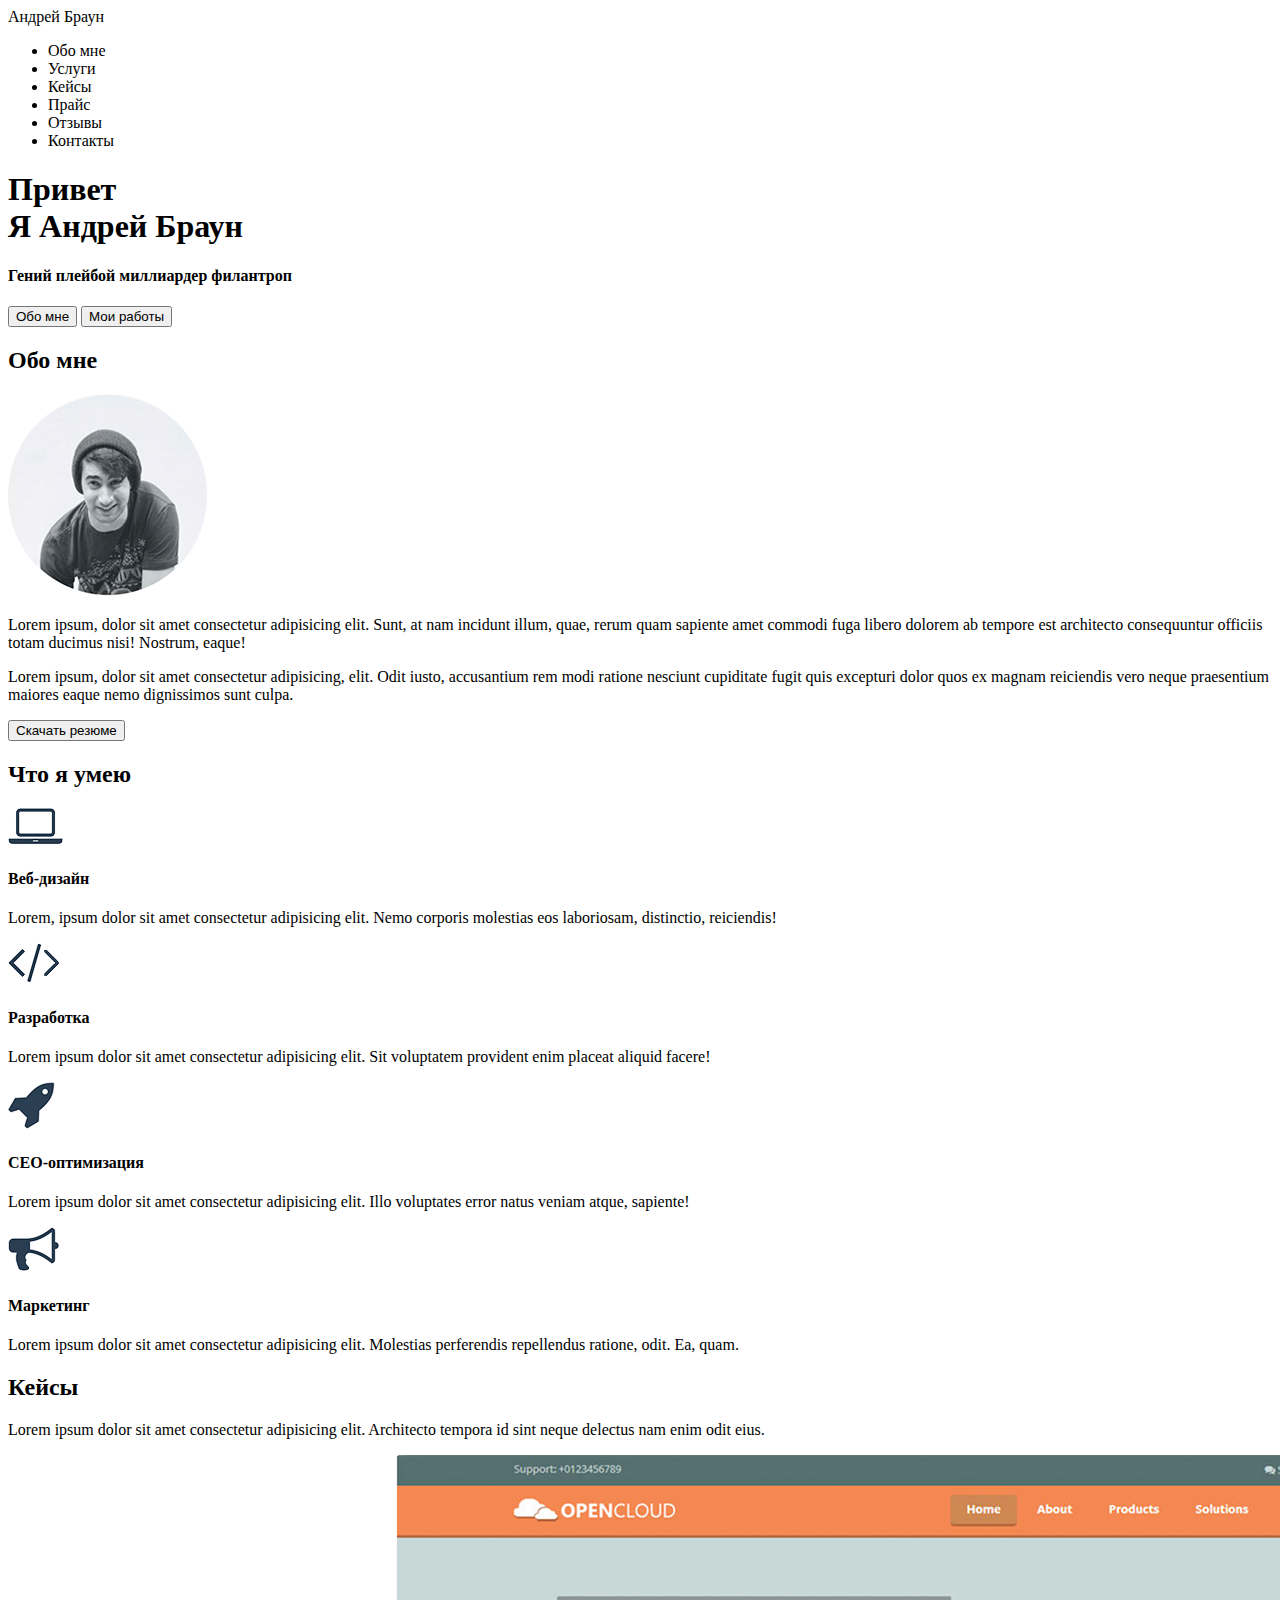
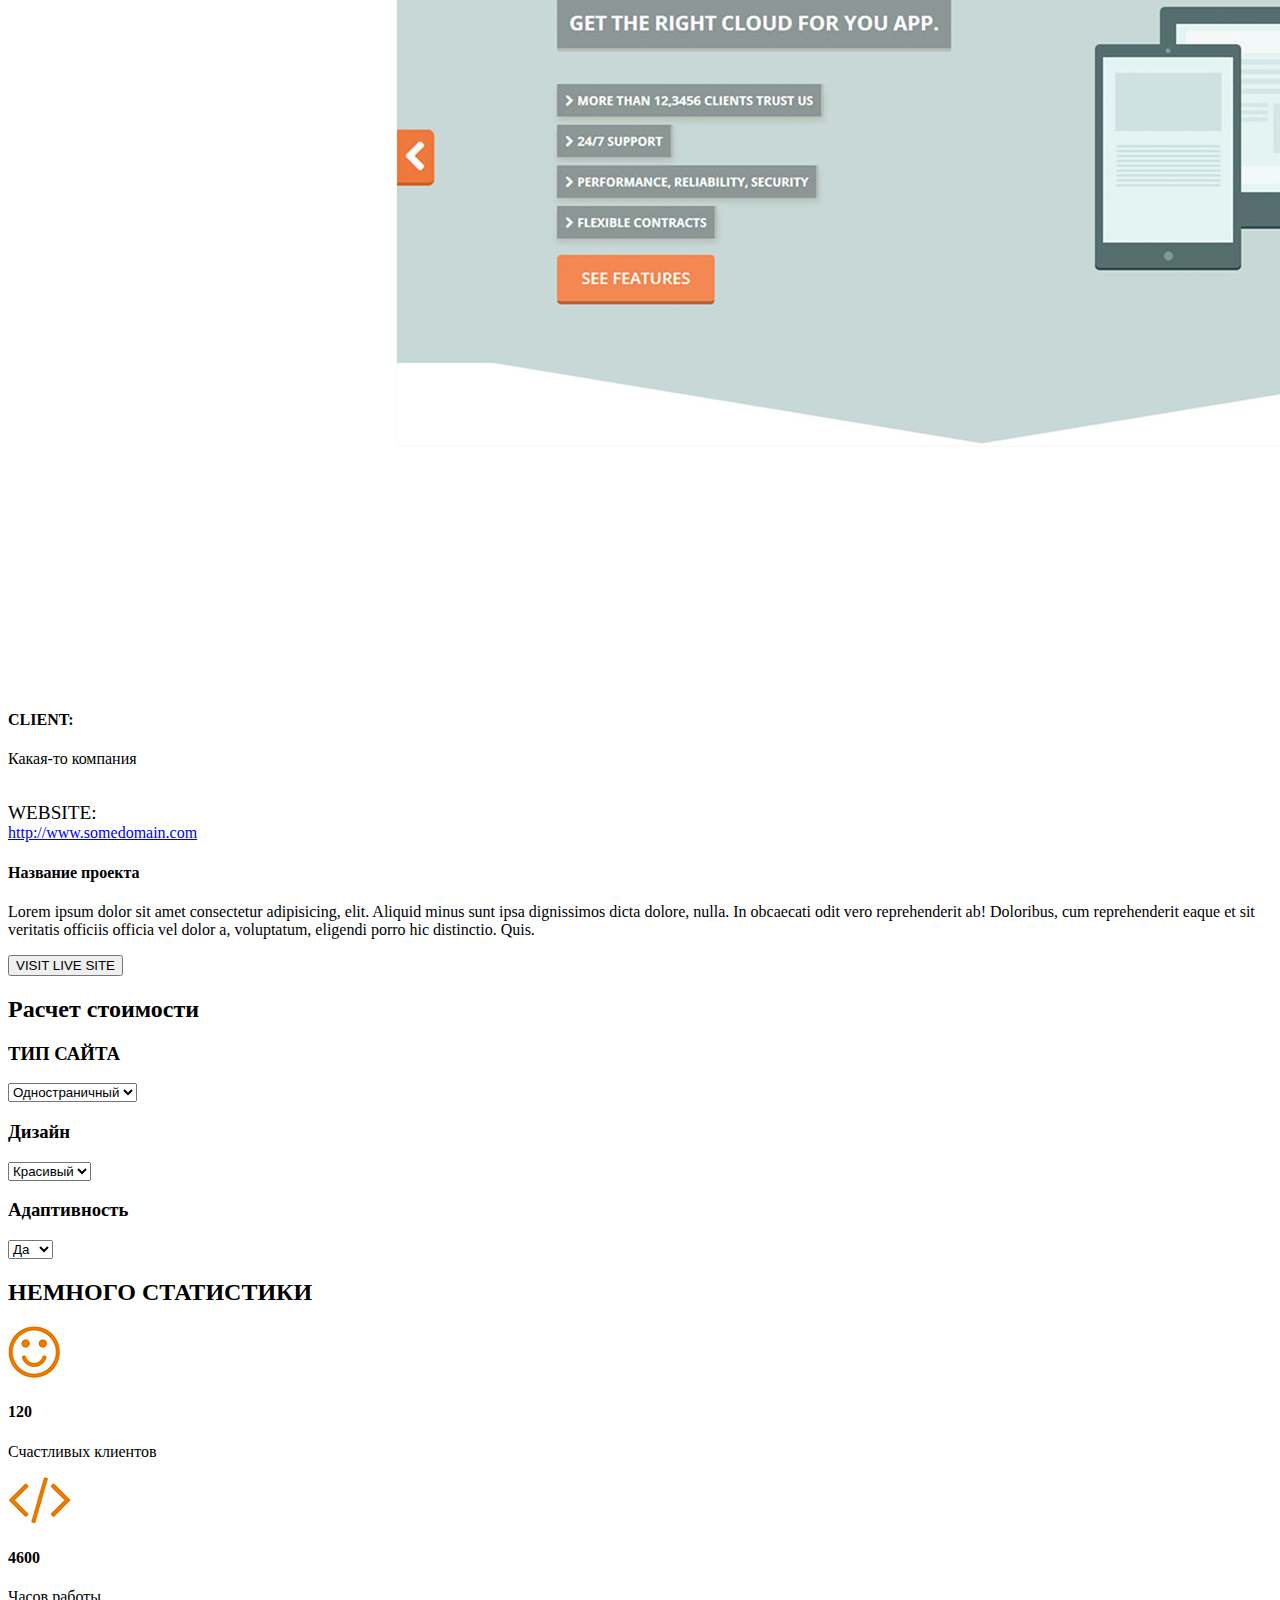
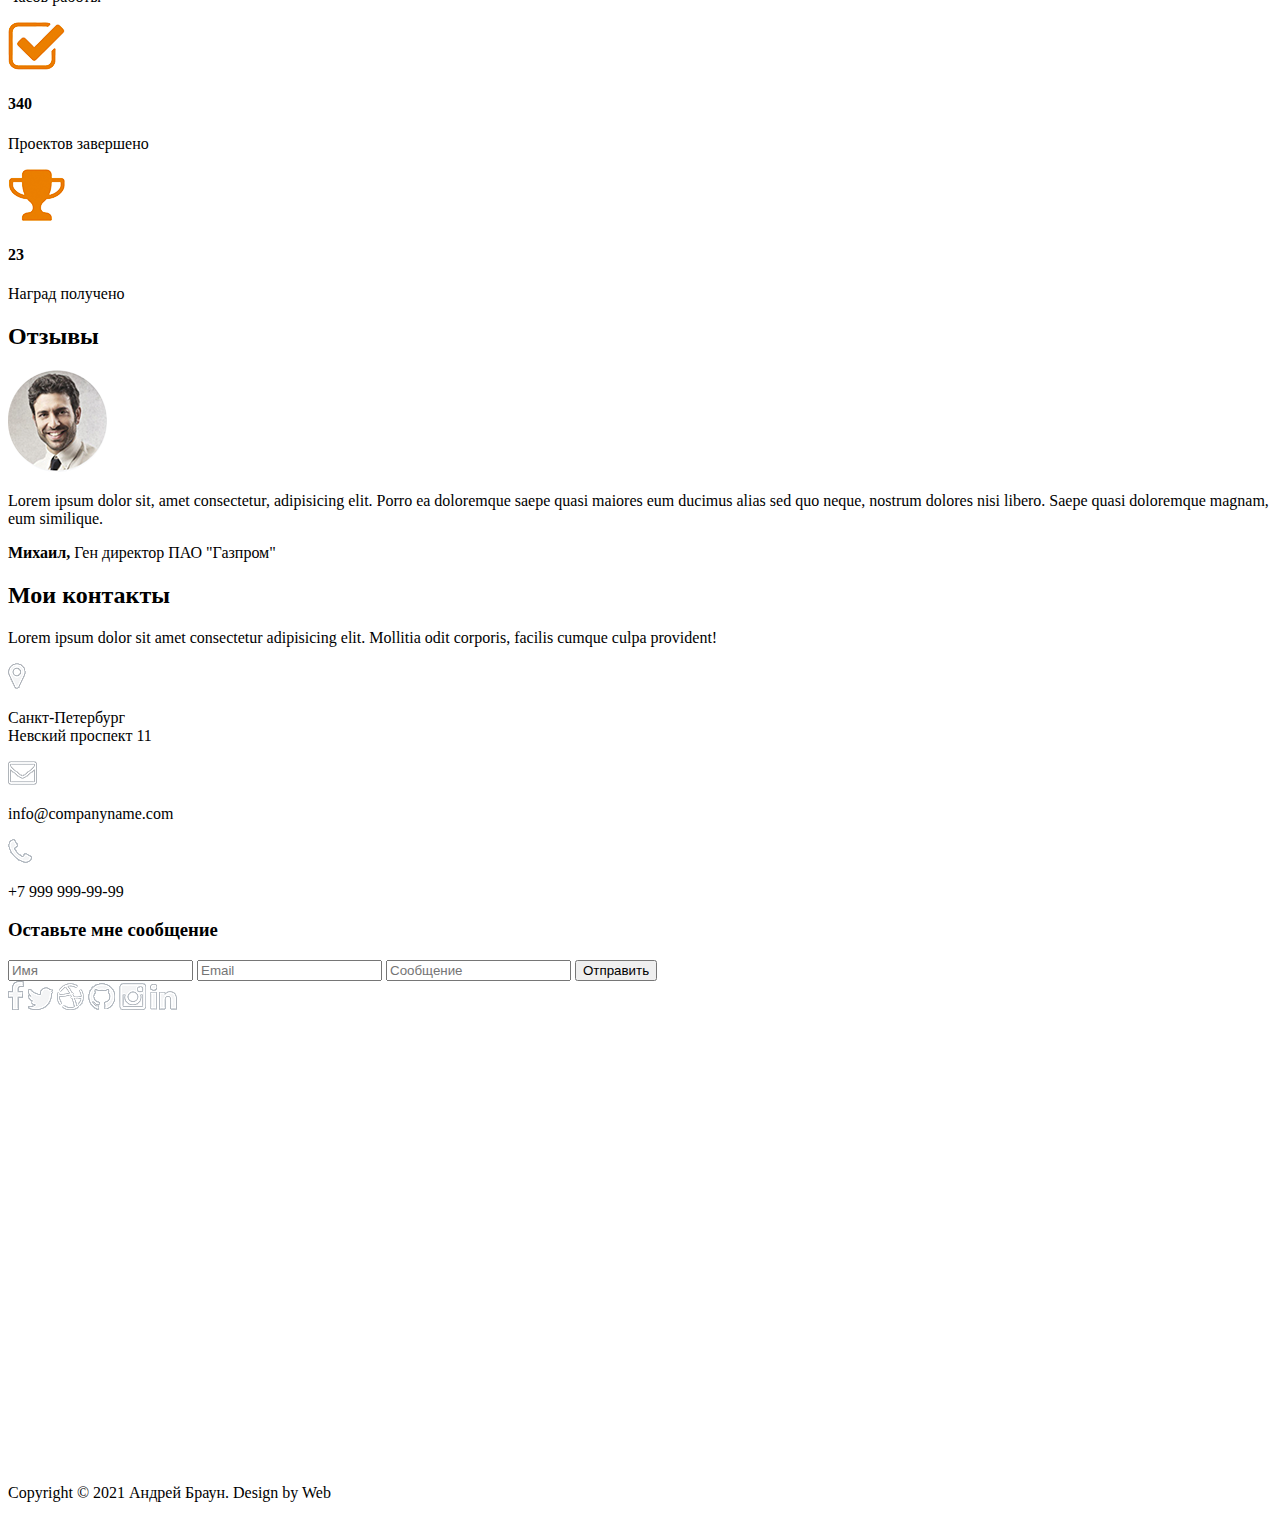
==== src/index.html @ 6a7c2b85 "Залил 1 задание" ====
<!DOCTYPE html>
<html lang="ru">
<head>
	<meta charset="UTF-8">
	<meta name="viewport" content="width=device-width, initial-scale=1.0">
	<link rel="shortcut icon" href="img\1.png" type="image/x-icon">
	<title>Perviy Yrok</title>
</head>
<body>
	<header>
		<nav>
			<div class="logo">Андрей Браун</div>
			<div class="menu"><ul>
				<li>Обо мне </li>
				<li>Услуги</li>
				<li>Кейсы</li>
				<li>Прайс</li>
				<li>Отзывы</li>
				<li>Контакты</li>
			</ul></div>
		</nav>
	</header>



	<div class="main"><div class="title_container">
		<h1>Привет <br> Я Андрей Браун</h1>
		<h4>Гений плейбой миллиардер филантроп</h4>
		<input type="submit" value="Обо мне"> 
		<input type="submit" value="Мои работы"> 
	</div>
	</div>



	<div class="info">
		<h2>Обо мне</h2>
		<img src="img\фотка.png" alt="">
		<p>Lorem ipsum, dolor sit amet consectetur adipisicing elit. Sunt, at nam incidunt illum, quae, rerum quam sapiente amet commodi fuga libero dolorem ab tempore est architecto consequuntur officiis totam ducimus nisi! Nostrum, eaque!</p>
		<p>Lorem ipsum, dolor sit amet consectetur adipisicing, elit. Odit iusto, accusantium rem modi ratione nesciunt cupiditate fugit quis excepturi dolor quos ex magnam reiciendis vero neque praesentium maiores eaque nemo dignissimos sunt culpa.</p>
		<input type="submit" value="Скачать резюме"> 
	</div>



	<div class="info_skills">
		<h2>Что я умею</h2>
		<div class="skills">
			<img src="img\ноут.png" alt="изображение">
			 <h4>Веб-дизайн</h4>
			 <p>Lorem, ipsum dolor sit amet consectetur adipisicing elit. Nemo corporis molestias eos laboriosam, distinctio, reiciendis!</p>
		</div>
		<div class="skills">
			<img src="img\знак.png" alt="изображение">
			<h4> Разработка </h4> 
			<p>Lorem ipsum dolor sit amet consectetur adipisicing elit. Sit voluptatem provident enim placeat aliquid facere!</p>
		</div>
		<div class="skills">
			<img src="img\ракета.png" alt="изображение">
			<h4>CEO-оптимизация</h4>
			<p>Lorem ipsum dolor sit amet consectetur adipisicing elit. Illo voluptates error natus veniam atque, sapiente!</p>
		</div>
		<div class="skills">
			<img src="img\граммофон.png" alt="изображение">
			<h4>Маркетинг</h4>
			<p> Lorem ipsum dolor sit amet consectetur adipisicing elit. Molestias perferendis repellendus ratione, odit. Ea, quam.</p>
		</div>
	</div>



	<div class="refs">
		<h2>Кейсы</h2>
		<p>Lorem ipsum dolor sit amet consectetur adipisicing elit. Architecto tempora id sint neque delectus nam enim odit eius.</p>
		<p><img src="img\photo.png"></p>
		<div class="clientinfo">
		<h4>CLIENT:</h4>
		<p>Какая-то компания</p>
		<br><span><big>WEBSITE:</big><br><a href="http://www.somedomain.com">http://www.somedomain.com</a></span>
		</div>
		<div class="clientinfo">
			<h4>Название проекта</h4>
			<p>Lorem ipsum dolor sit amet consectetur adipisicing, elit. Aliquid minus sunt ipsa dignissimos dicta dolore, nulla. In obcaecati odit vero reprehenderit ab! Doloribus, cum reprehenderit eaque et sit veritatis officiis officia vel dolor a, voluptatum, eligendi porro hic distinctio. Quis.</p>
		</div>
		<div>
			  <form action="http://www.somedomain.com" target="_blank">
   				<button>VISIT LIVE SITE</button> </form>

		</div>



		<div class="cost">
			<form action="">
			<h2>Расчет стоимости</h2>
			<div class="sitetype">
				<h3>ТИП САЙТА</h3>
				<select name="list" id="list">
					<option value="Opt1">Одностраничный</option>
					<option value="Opt2">Двухстраничный </option>
				</select>
			</div>
			<div class="design">
				<h3>Дизайн</h3>
				<select name="list1" id="list1">
					<option value="Opt1">Красивый</option>
					<option value="Opt2">Дешевый</option>
				</select>
			</div>
			<div class="adaptation">
				<h3>Адаптивность</h3>
				<select name="list" id="list">
					<option value="Opt1">Да</option>
					<option value="Opt2">Нет </option>
				</select>
			</div>
			</form>
		</div>


		<div class="stats">
			<h2>НЕМНОГО СТАТИСТИКИ</h2>
		<div class="statsinfo">
			<img src="img\смайл.png" alt="изображение">
			 <h4>120</h4> 
			 <p>Счастливых клиентов</p>
		</div>
		<div class="statsinfo">
			<img src="img\скобки.png" alt="изображение">
			<h4>4600</h4> 
			<p>Часов работы</p>
		</div>
		<div class="statsinfo">
			<img src="img\галочка.png" alt="изображение">
			<h4>340</h4>
			<p>Проектов завершено</p>
		</div>
		<div class="statsinfo">
			<img src="img\кубок.png" alt="изображение">
			<h4>23</h4>
			<p>Наград получено</p>
		</div>
		</div>



		<div class="reviews">
			<h2>Отзывы</h2>
			<img src="img\фотка3.png" alt="">
			<p>Lorem ipsum dolor sit, amet consectetur, adipisicing elit. Porro ea doloremque saepe quasi maiores eum ducimus alias sed quo neque, nostrum dolores nisi libero. Saepe quasi doloremque magnam, eum similique.</p>
			<p><b>Михаил,</b> Ген директор ПАО "Газпром"</p>
		</div>
	</div>



	<div class="contacts">
		<h2>Мои контакты</h2>
		<p>Lorem ipsum dolor sit amet consectetur adipisicing elit. Mollitia odit corporis, facilis cumque culpa provident!</p>
		<div class="connect">
			<img src="img\гео.png">
			</p>Санкт-Петербург <br> Невский проспект 11</p>
		</div>
		<div class="connect">
			<img src="img\конверт.png">
			<p>info@companyname.com</p>
		</div>
		<div class="connect">
			<img src="img\труба.png">
			</p>+7 999 999-99-99</p>
		</div>

		<div class="connect2">
			<h3>Оставьте мне сообщение</h3>
			<form action="#">
				<input type="text" name="text_input" placeholder="Имя">
				<input type="text" name="text_input" placeholder="Email">
				<input type="text" name="text_input" placeholder="Сообщение">
				<input type="submit" value="Отправить">
			</form>
		</div>
		<div class="social">
		<a href="https://www.facebook.com" target="_blank"><img src="img\фб.png" alt=""></a>
		<a href="https://www.twitter.com" target="_blank"><img src="img\твитер.png" alt=""></a>
		<a href="https://is.gd/rsWYgh" target="_blank"><img src="img\мяч.png" alt=""></a>
		<a href="https://www.github.com" target="_blank"><img src="img\киса.png" alt=""></a>
		<a href="https://www.instagram.com/" target="_blank"><img src="img\инст.png" alt=""></a>
		<a href="https://is.gd/rsWYgh"  target="_blank"><img src="img\ин.png" alt=""></a>
		</div>
		<div>
			<iframe src="https://www.google.com/maps/embed?pb=!1m18!1m12!1m3!1d1998.7349616324523!2d30.313203216173388!3d59.936539969229884!2m3!1f0!2f0!3f0!3m2!1i1024!2i768!4f13.1!3m3!1m2!1s0x4696311ab9f1d71d%3A0x11442eb618bdb52f!2z0J3QtdCy0YHQutC40Lkg0L_RgC4sIDExLCDQodCw0L3QutGCLdCf0LXRgtC10YDQsdGD0YDQsywgMTkxMTg2!5e0!3m2!1sru!2sru!4v1632781624962!5m2!1sru!2sru" width="100%" height="450" style="border:0;" allowfullscreen="" loading="lazy"></iframe>
		</div>
		<footer>
			<p>Copyright © 2021 Андрей Браун. Design by Web</p>
		</footer>
	</div>
</body>
</html>
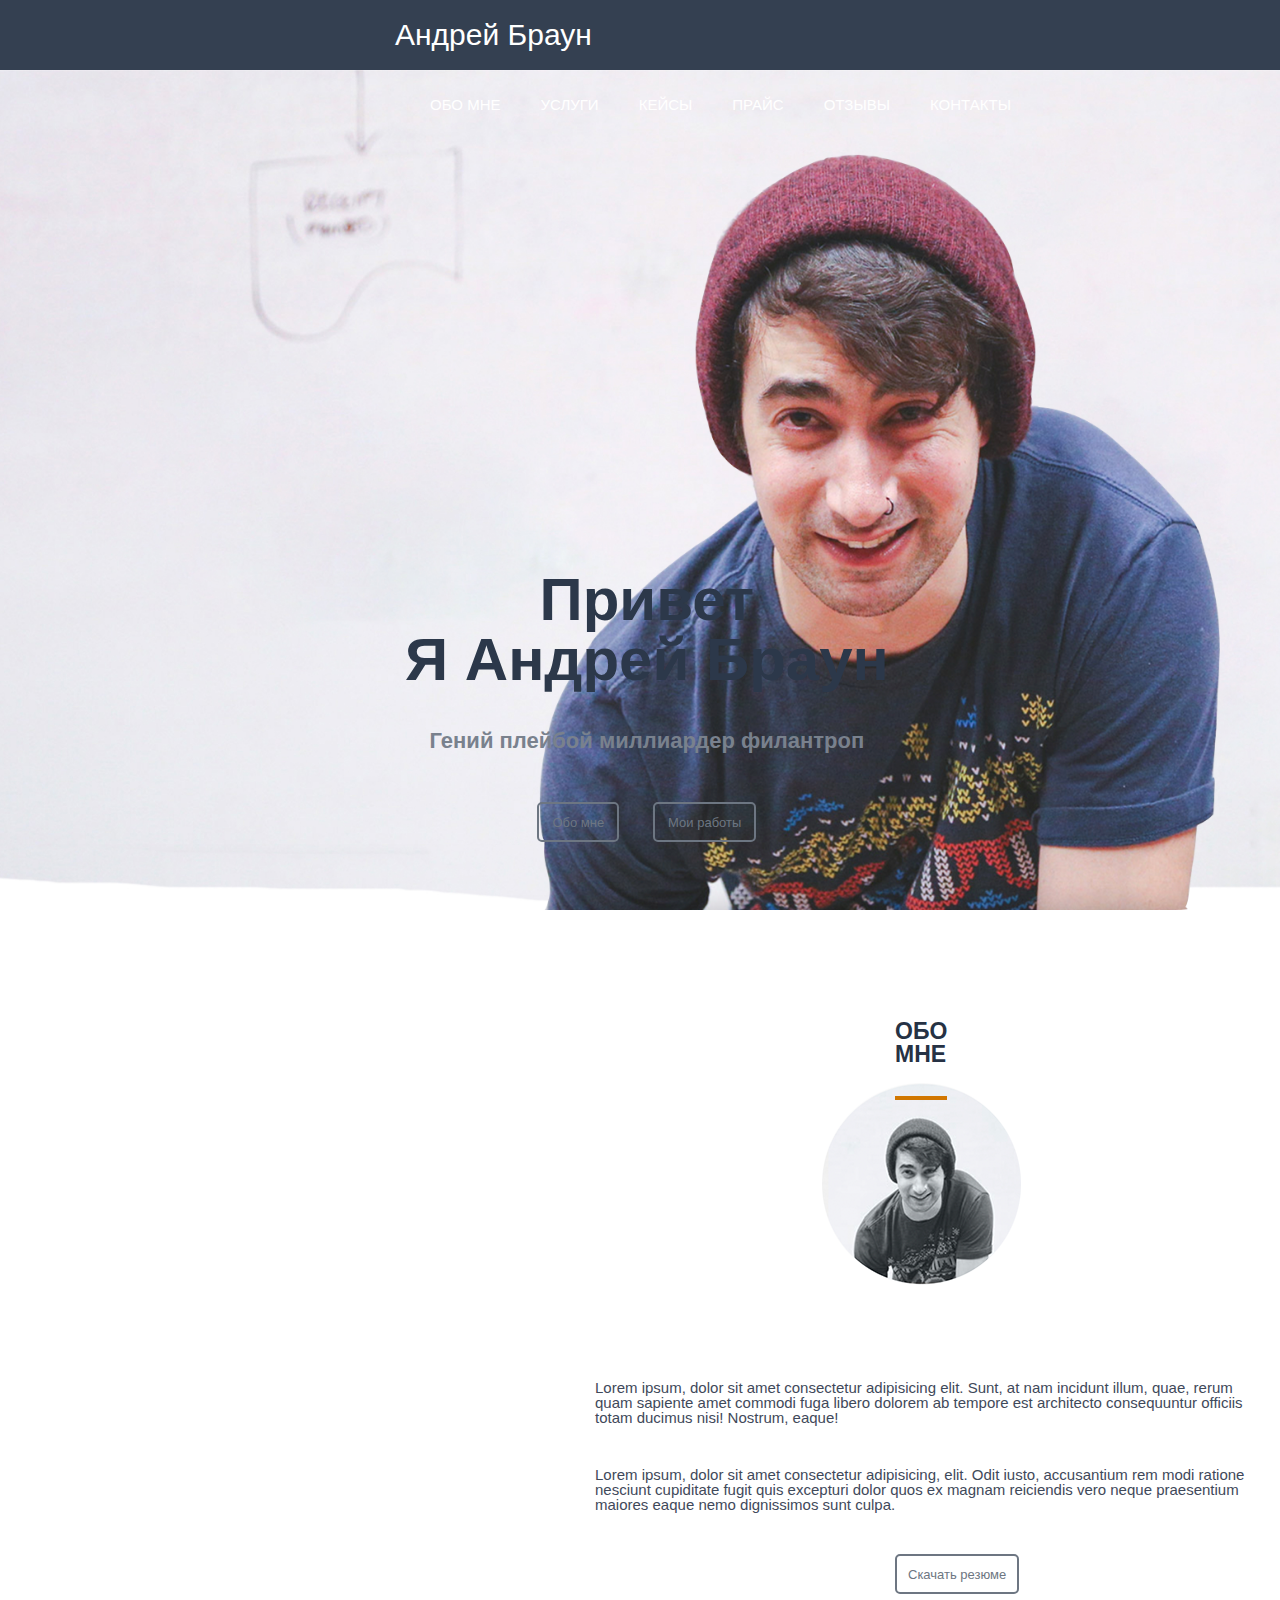
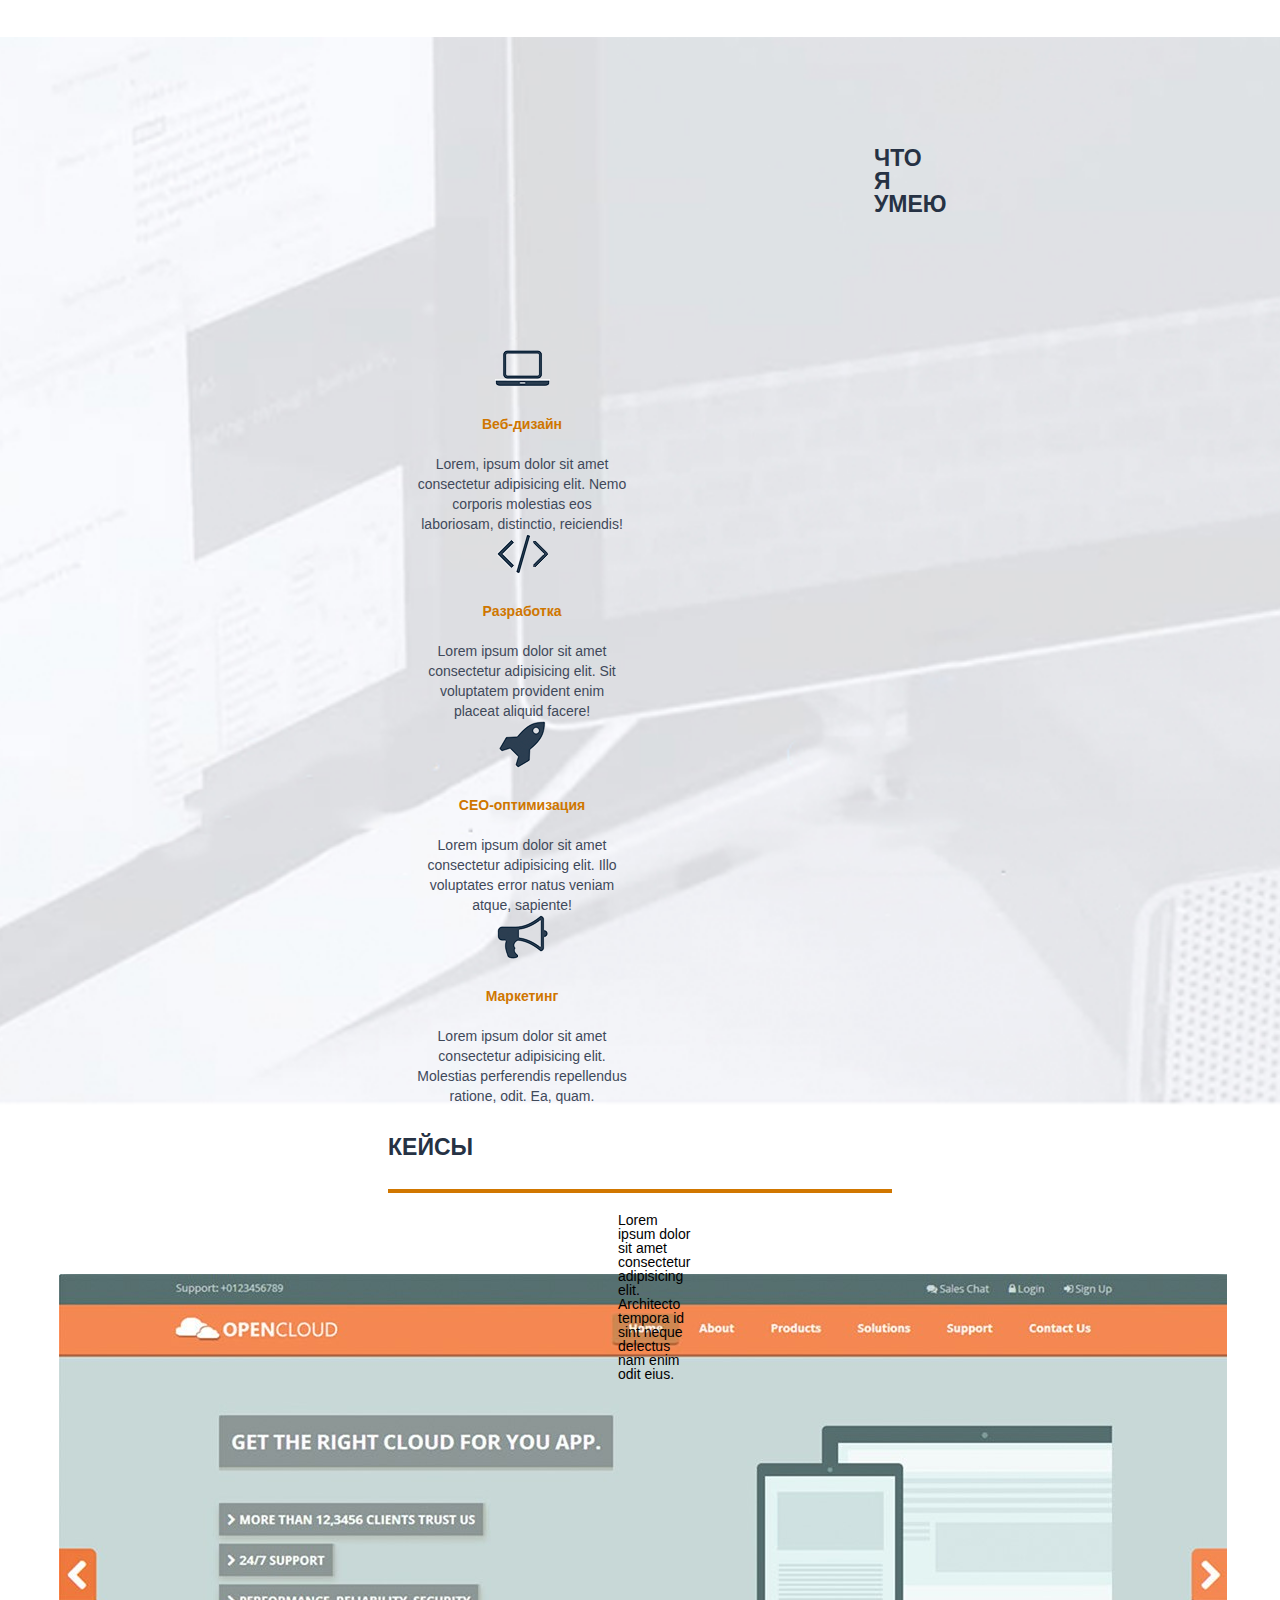
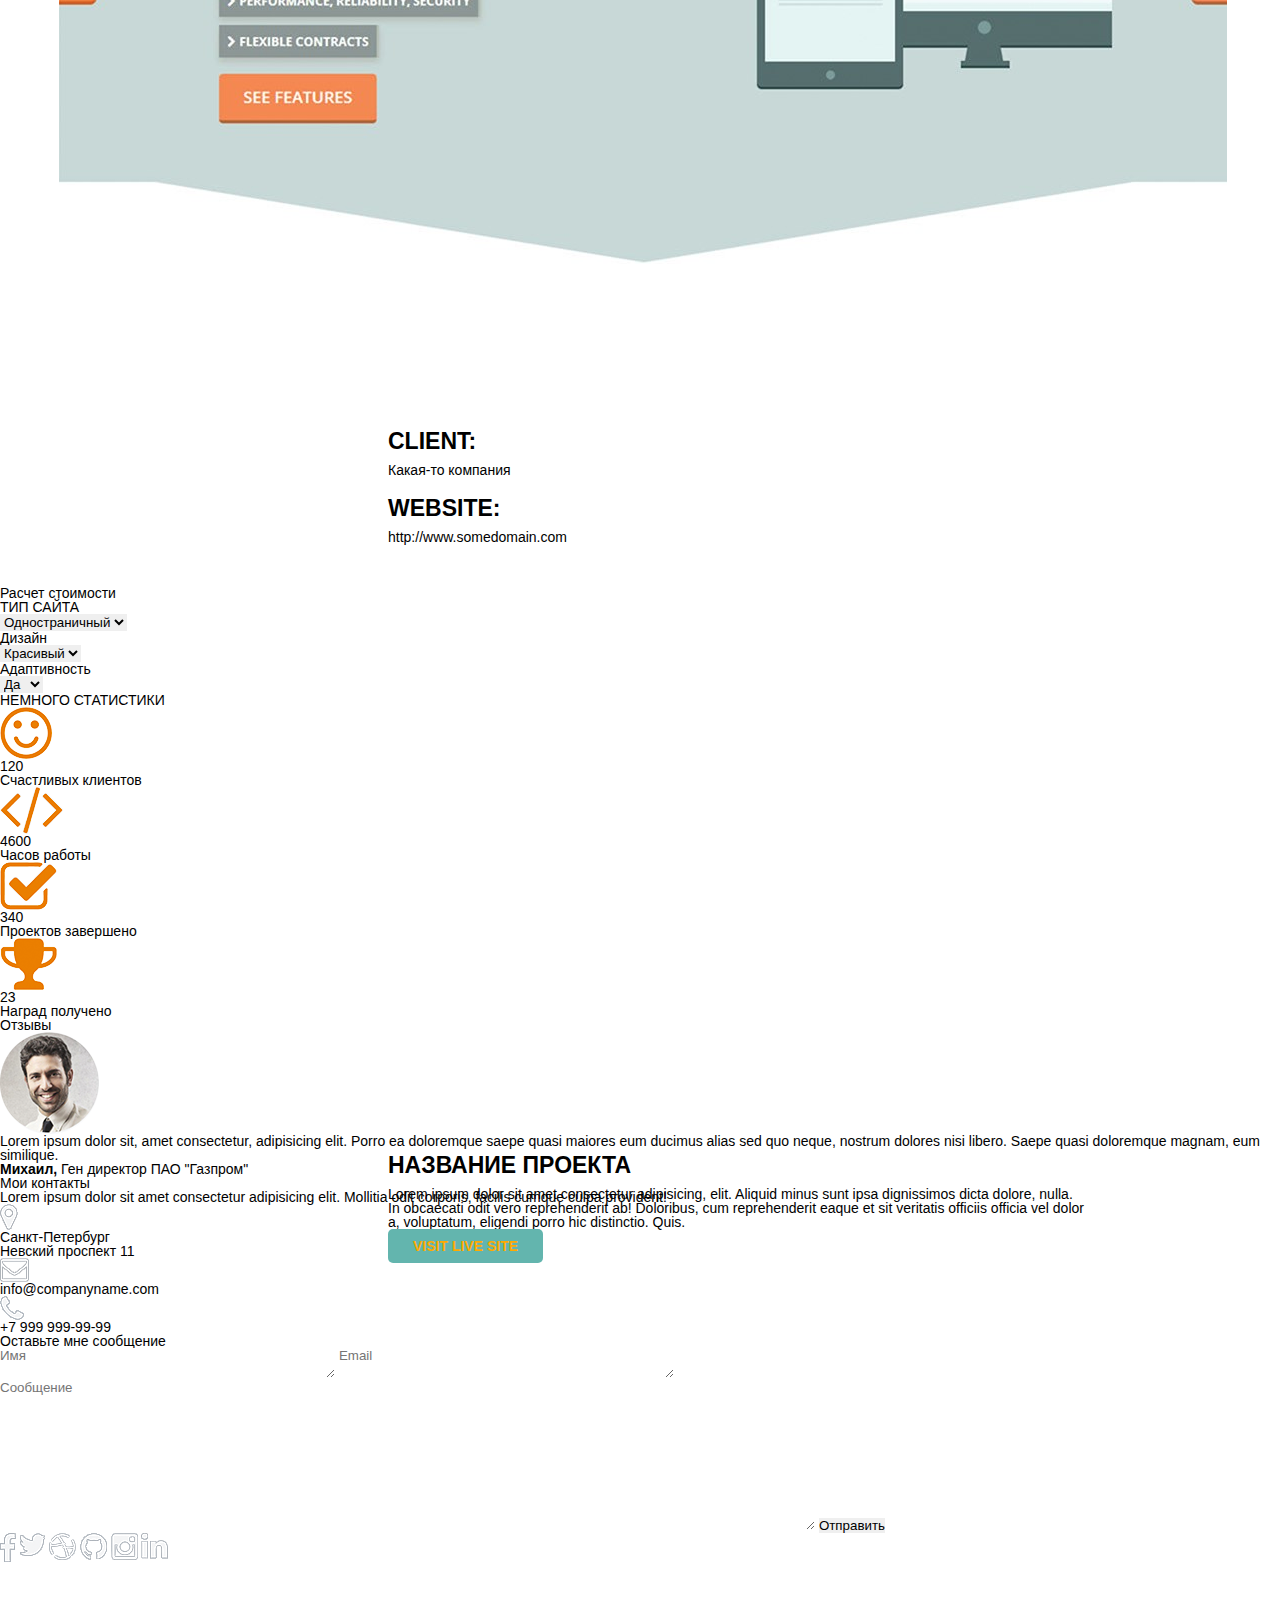
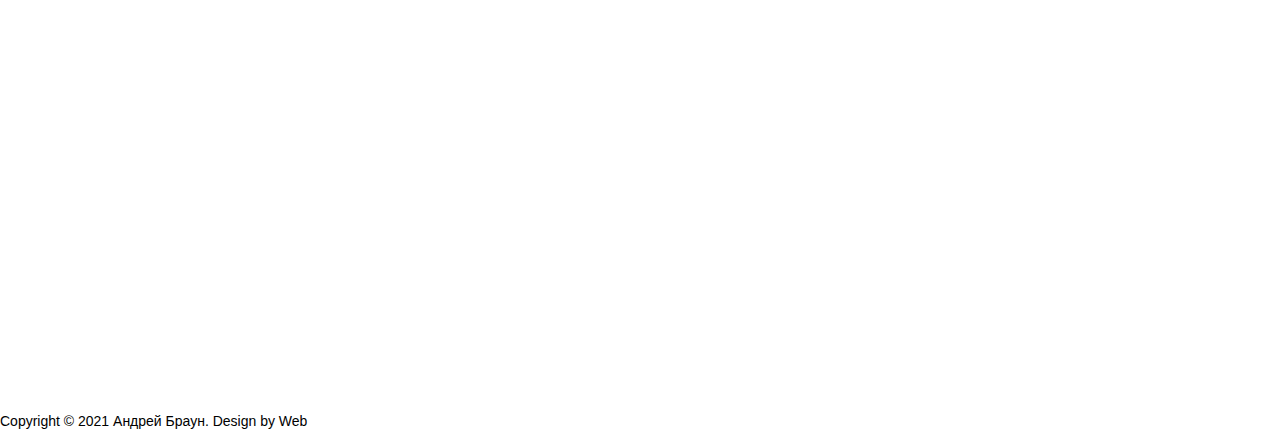
==== commit 6b2fff74: "Добавил незаконченный файл css" ====
--- a/src/index.html
+++ b/src/index.html
@@ -4,7 +4,9 @@
 	<meta charset="UTF-8">
 	<meta name="viewport" content="width=device-width, initial-scale=1.0">
 	<link rel="shortcut icon" href="img\1.png" type="image/x-icon">
-	<title>Perviy Yrok</title>
+	<link rel="stylesheet" href="css\reset.css">
+	<link rel="stylesheet" href="css\style.css">
+	<title>Yrok</title>
 </head>
 <body>
 	<header>
@@ -35,8 +37,7 @@
 
 	<div class="info">
 		<h2>Обо мне</h2>
-		<img src="img\фотка.png" alt="">
-		<p>Lorem ipsum, dolor sit amet consectetur adipisicing elit. Sunt, at nam incidunt illum, quae, rerum quam sapiente amet commodi fuga libero dolorem ab tempore est architecto consequuntur officiis totam ducimus nisi! Nostrum, eaque!</p>
+		<p class="infotext1">Lorem ipsum, dolor sit amet consectetur adipisicing elit. Sunt, at nam incidunt illum, quae, rerum quam sapiente amet commodi fuga libero dolorem ab tempore est architecto consequuntur officiis totam ducimus nisi! Nostrum, eaque!</p>
 		<p>Lorem ipsum, dolor sit amet consectetur adipisicing, elit. Odit iusto, accusantium rem modi ratione nesciunt cupiditate fugit quis excepturi dolor quos ex magnam reiciendis vero neque praesentium maiores eaque nemo dignissimos sunt culpa.</p>
 		<input type="submit" value="Скачать резюме"> 
 	</div>
@@ -71,71 +72,69 @@
 
 	<div class="refs">
 		<h2>Кейсы</h2>
-		<p>Lorem ipsum dolor sit amet consectetur adipisicing elit. Architecto tempora id sint neque delectus nam enim odit eius.</p>
-		<p><img src="img\photo.png"></p>
+		<p class="refstitle">Lorem ipsum dolor sit amet consectetur adipisicing elit. Architecto tempora id sint neque delectus nam enim odit eius.</p>
 		<div class="clientinfo">
 		<h4>CLIENT:</h4>
 		<p>Какая-то компания</p>
-		<br><span><big>WEBSITE:</big><br><a href="http://www.somedomain.com">http://www.somedomain.com</a></span>
+		<h4>WEBSITE:</h4><a href="http://www.somedomain.com">http://www.somedomain.com</a></span>
 		</div>
 		<div class="clientinfo">
 			<h4>Название проекта</h4>
-			<p>Lorem ipsum dolor sit amet consectetur adipisicing, elit. Aliquid minus sunt ipsa dignissimos dicta dolore, nulla. In obcaecati odit vero reprehenderit ab! Doloribus, cum reprehenderit eaque et sit veritatis officiis officia vel dolor a, voluptatum, eligendi porro hic distinctio. Quis.</p>
+			<p class="projectinfo">Lorem ipsum dolor sit amet consectetur adipisicing, elit. Aliquid minus sunt ipsa dignissimos dicta dolore, nulla. In obcaecati odit vero reprehenderit ab! Doloribus, cum reprehenderit eaque et sit veritatis officiis officia vel dolor a, voluptatum, eligendi porro hic distinctio. Quis.</p>
 		</div>
 		<div>
-			  <form action="http://www.somedomain.com" target="_blank">
-   				<button>VISIT LIVE SITE</button> </form>
+			  <a href="http://www.somedomain.com" class="siteref">VISIT LIVE SITE</a>
 
 		</div>
 
+	</div>
 
-
-		<div class="cost">
-			<form action="">
-			<h2>Расчет стоимости</h2>
-			<div class="sitetype">
-				<h3>ТИП САЙТА</h3>
-				<select name="list" id="list">
-					<option value="Opt1">Одностраничный</option>
-					<option value="Opt2">Двухстраничный </option>
-				</select>
-			</div>
-			<div class="design">
-				<h3>Дизайн</h3>
-				<select name="list1" id="list1">
-					<option value="Opt1">Красивый</option>
-					<option value="Opt2">Дешевый</option>
-				</select>
-			</div>
-			<div class="adaptation">
-				<h3>Адаптивность</h3>
-				<select name="list" id="list">
-					<option value="Opt1">Да</option>
-					<option value="Opt2">Нет </option>
-				</select>
-			</div>
-			</form>
+	<div class="cost">
+		<form action="">
+		<h2>Расчет стоимости</h2>
+		<div class="sitetype">
+			<h3>ТИП САЙТА</h3>
+			<select name="list" id="list">
+				<option value="Opt1">Одностраничный</option>
+				<option value="Opt2">Двухстраничный </option>
+			</select>
 		</div>
+		<div class="design">
+			<h3>Дизайн</h3>
+			<select name="list1" id="list1">
+				<option value="Opt1">Красивый</option>
+				<option value="Opt2">Дешевый</option>
+			</select>
+		</div>
+		<div class="adaptation">
+			<h3>Адаптивность</h3>
+			<select name="list" id="list">
+				<option value="Opt1">Да</option>
+				<option value="Opt2">Нет </option>
+			</select>
+		</div>
+		</form>
+	</div>
 
 
 		<div class="stats">
 			<h2>НЕМНОГО СТАТИСТИКИ</h2>
-		<div class="statsinfo">
+		<div class="statsinfo1">
 			<img src="img\смайл.png" alt="изображение">
 			 <h4>120</h4> 
 			 <p>Счастливых клиентов</p>
 		</div>
-		<div class="statsinfo">
+		<div class="statsinfo2">
 			<img src="img\скобки.png" alt="изображение">
 			<h4>4600</h4> 
 			<p>Часов работы</p>
 		</div>
-		<div class="statsinfo">
+		<div class="statsinfo3">
 			<img src="img\галочка.png" alt="изображение">
 			<h4>340</h4>
 			<p>Проектов завершено</p>
 		</div>
-		<div class="statsinfo">
+		<div class="statsinfo4">
 			<img src="img\кубок.png" alt="изображение">
 			<h4>23</h4>
 			<p>Наград получено</p>
@@ -150,35 +149,35 @@
 			<p>Lorem ipsum dolor sit, amet consectetur, adipisicing elit. Porro ea doloremque saepe quasi maiores eum ducimus alias sed quo neque, nostrum dolores nisi libero. Saepe quasi doloremque magnam, eum similique.</p>
 			<p><b>Михаил,</b> Ген директор ПАО "Газпром"</p>
 		</div>
-	</div>
+	
 
 
 
 	<div class="contacts">
 		<h2>Мои контакты</h2>
 		<p>Lorem ipsum dolor sit amet consectetur adipisicing elit. Mollitia odit corporis, facilis cumque culpa provident!</p>
-		<div class="connect">
+		<div class="connect2">
 			<img src="img\гео.png">
 			</p>Санкт-Петербург <br> Невский проспект 11</p>
 		</div>
-		<div class="connect">
+		<div class="connect3">
 			<img src="img\конверт.png">
 			<p>info@companyname.com</p>
 		</div>
-		<div class="connect">
+		<div class="connect4">
 			<img src="img\труба.png">
 			</p>+7 999 999-99-99</p>
 		</div>
 
-		<div class="connect2">
+		<div class="contacts2">
 			<h3>Оставьте мне сообщение</h3>
 			<form action="#">
-				<input type="text" name="text_input" placeholder="Имя">
-				<input type="text" name="text_input" placeholder="Email">
-				<input type="text" name="text_input" placeholder="Сообщение">
+				<textarea name="" id="" cols="40" rows="2" placeholder="Имя"></textarea>
+				<textarea name="" id="" cols="40" rows="2" placeholder="Email"></textarea>
+				<textarea name="" id="" cols="100" rows="10" placeholder="Сообщение"></textarea>
 				<input type="submit" value="Отправить">
-			</form>
-		</div>
+			</form
+>		</div>
 		<div class="social">
 		<a href="https://www.facebook.com" target="_blank"><img src="img\фб.png" alt=""></a>
 		<a href="https://www.twitter.com" target="_blank"><img src="img\твитер.png" alt=""></a>
